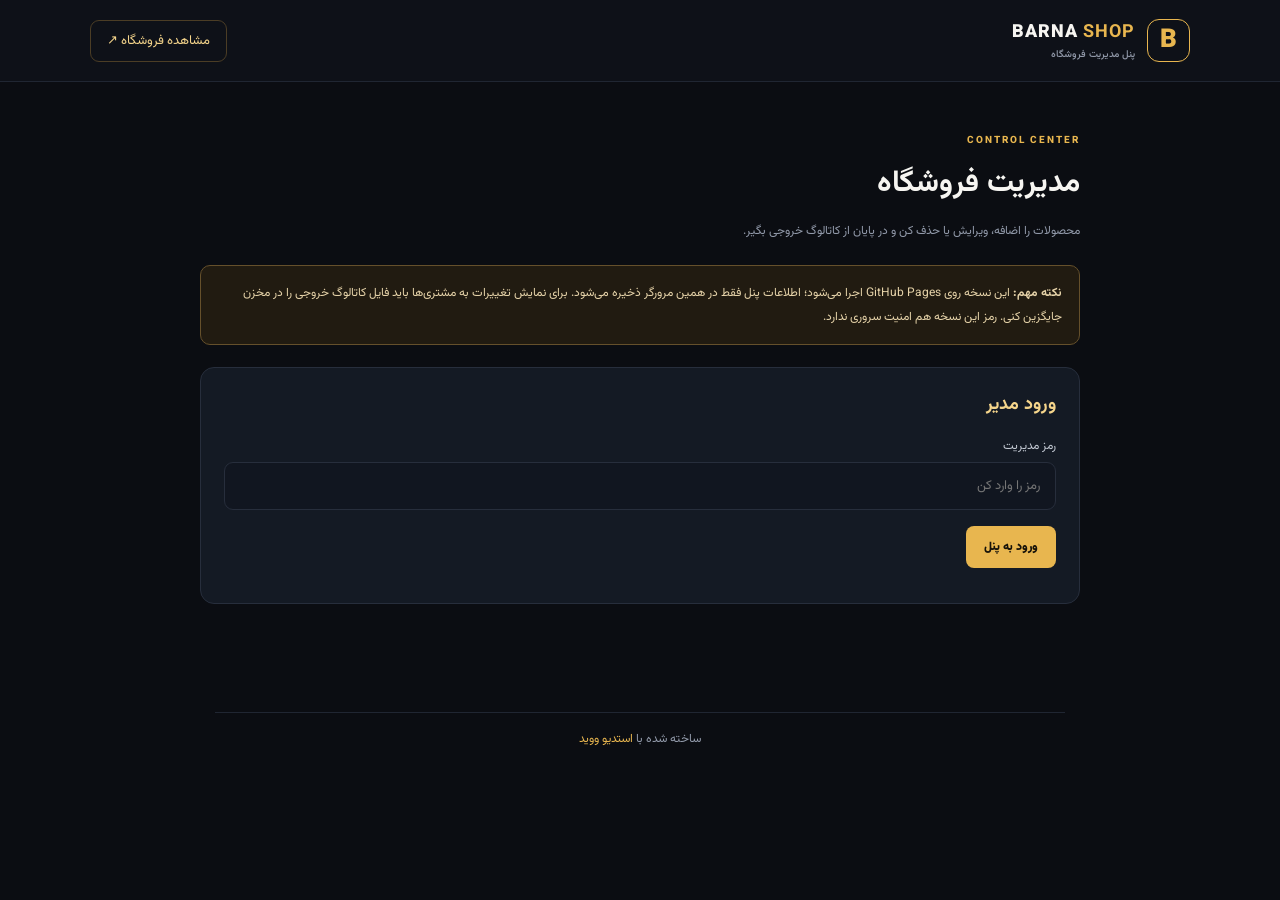
==== admin.html @ 55c76402 "Add files via upload" ====
<!doctype html>
<html lang="fa" dir="rtl"><head><meta charset="utf-8"><meta name="viewport" content="width=device-width,initial-scale=1"><meta name="theme-color" content="#0b0d12"><title>مدیریت | برنا شاپ</title><link rel="stylesheet" href="style.css"><link rel="stylesheet" href="admin.css"></head>
<body><header class="topbar"><a class="brand" href="index.html"><span class="brand-mark">B</span><span>BARNA <b>SHOP</b><small>پنل مدیریت فروشگاه</small></span></a><a class="telegram-link" href="index.html">مشاهده فروشگاه ↗</a></header>
<main class="admin-wrap">
  <div class="admin-heading"><span class="eyebrow">CONTROL CENTER</span><h1>مدیریت فروشگاه</h1><p>محصولات را اضافه، ویرایش یا حذف کن و در پایان از کاتالوگ خروجی بگیر.</p></div>
  <div class="notice"><b>نکته مهم:</b> این نسخه روی GitHub Pages اجرا می‌شود؛ اطلاعات پنل فقط در همین مرورگر ذخیره می‌شود. برای نمایش تغییرات به مشتری‌ها باید فایل کاتالوگ خروجی را در مخزن جایگزین کنی. رمز این نسخه هم امنیت سروری ندارد.</div>
  <section class="admin-card" id="loginPanel"><h2>ورود مدیر</h2><label for="password">رمز مدیریت</label><input id="password" type="password" placeholder="رمز را وارد کن"><button class="gold-button" id="loginBtn">ورود به پنل</button><p class="error" id="loginError"></p></section>
  <section id="dashboard" hidden>
    <div class="admin-card"><div class="card-title"><h2 id="formTitle">افزودن اکانت جدید</h2><button class="subtle-btn" id="cancelEdit" hidden>لغو ویرایش</button></div>
      <form id="productForm">
        <input type="hidden" id="editId">
        <label for="title">عنوان اکانت</label><input id="title" required maxlength="90" placeholder="مثلاً اکانت لجندری">
        <label for="description">توضیحات</label><textarea id="description" rows="3" maxlength="700" placeholder="جزئیات اکانت را بنویس..."></textarea>
        <div class="form-row"><div><label for="price">قیمت (تومان)</label><input id="price" type="number" min="0" required placeholder="مثلاً 2500000"></div><div><label for="status">وضعیت</label><select id="status"><option value="available">موجود</option><option value="sold">فروخته شده</option></select></div></div>
        <label for="images">تصاویر اکانت (چند عکس از گالری)</label><input id="images" type="file" accept="image/*" multiple>
        <small class="hint">عکس‌ها در همین مرورگر ذخیره می‌شوند. حجم هر عکس به‌صورت خودکار کم می‌شود.</small>
        <div class="preview-row" id="imagePreview"></div>
        <button class="gold-button" type="submit" id="saveBtn">ثبت محصول</button><p class="success" id="formMessage"></p>
      </form>
    </div>
    <div class="admin-card"><div class="card-title"><h2>تنظیمات سفارش</h2></div><label for="orderLink">لینک روبیکا برای سفارش</label><input id="orderLink" type="url" placeholder="https://rubika.ir/Studivoid"><button class="gold-button" id="saveSettings">ذخیره تنظیمات</button></div>
    <div class="admin-card"><div class="card-title"><h2>فهرست محصولات</h2><span id="adminCount" class="count"></span></div><div id="adminProducts" class="admin-products"></div></div>
    <div class="admin-card"><h2>پشتیبان‌گیری و انتقال به سایت</h2><p class="hint">برای اینکه مشتری‌ها هم محصولات جدید را ببینند، کاتالوگ را دانلود کن و در مرحله بعد فایل products.json را در GitHub با آن جایگزین کن.</p><div class="export-actions"><button class="gold-button" id="exportBtn">دانلود کاتالوگ محصولات</button><label class="import-btn">وارد کردن کاتالوگ<input id="importFile" type="file" accept="application/json"></label></div></div>
  </section>
</main><footer><div class="copyright">ساخته شده با <a href="https://rubika.ir/Studivoid">استدیو ووید</a></div></footer><script src="admin.js"></script></body></html>
---- style.css ----
@import url('https://fonts.googleapis.com/css2?family=Vazirmatn:wght@400;500;600;700;800;900&display=swap');
:root{--bg:#0b0d12;--panel:#131720;--panel2:#191f2b;--line:#272e3c;--gold:#e8b64f;--gold2:#f5d58b;--muted:#929aaa;--white:#f6f5f1}
*{box-sizing:border-box}html{scroll-behavior:smooth}body{margin:0;background:var(--bg);color:var(--white);font-family:Vazirmatn,Tahoma,sans-serif}a{color:inherit;text-decoration:none}.topbar{height:82px;padding:0 7%;display:flex;align-items:center;justify-content:space-between;border-bottom:1px solid #202632;background:#0e1118}.brand{display:flex;gap:12px;align-items:center;font-size:18px;font-weight:900;letter-spacing:1px}.brand b,.footer-brand{color:var(--gold)}.brand small{display:block;font-size:10px;letter-spacing:0;color:var(--muted);font-weight:500}.brand-mark{display:grid;place-items:center;width:43px;height:43px;border:1px solid var(--gold);color:var(--gold);font-size:26px;border-radius:12px}.telegram-link{font-size:13px;color:var(--gold2);border:1px solid #4b3d25;padding:10px 16px;border-radius:9px}.hero{min-height:420px;padding:65px 9%;display:flex;align-items:center;justify-content:space-between;overflow:hidden;background:radial-gradient(ellipse at 78% 40%,#262337 0%,#111521 38%,#0b0d12 75%);border-bottom:1px solid #202632}.hero-copy{max-width:520px;z-index:1}.eyebrow{font-size:10px;letter-spacing:2px;color:var(--gold);font-weight:800}.hero h1{font-size:clamp(32px,5vw,55px);line-height:1.45;margin:14px 0}.hero h1 em{font-style:normal;color:var(--gold)}.hero p{color:#aab1c0;line-height:2;font-size:14px}.gold-btn{display:inline-flex;gap:25px;align-items:center;background:linear-gradient(120deg,var(--gold2),var(--gold));color:#15130e;padding:13px 21px;border-radius:9px;font-weight:900;margin-top:18px}.hero-art{width:330px;height:260px;position:relative;margin-left:7%;display:grid;place-items:center}.art-ring{position:absolute;width:245px;height:245px;border:1px solid #79633b;border-radius:50%;box-shadow:0 0 70px #c28d2830,inset 0 0 50px #c28d2815}.art-glow{position:absolute;width:150px;height:150px;background:#d49d3c22;filter:blur(35px);border-radius:50%}.art-card{position:relative;transform:rotate(-8deg);width:190px;height:145px;border:1px solid #80683d;border-radius:15px;background:linear-gradient(145deg,#272b37,#10131c);box-shadow:0 25px 65px #0009;display:flex;flex-direction:column;justify-content:center;align-items:center;color:var(--gold)}.art-card span{font-size:12px;letter-spacing:5px}.art-card strong{font-size:36px;letter-spacing:4px}.art-card small{font-size:8px;color:#b7a27c;letter-spacing:2px}.art-chip{position:absolute;bottom:20px;right:0;background:#191e29;border:1px solid #3c4658;padding:10px 14px;border-radius:9px;color:#d4d9e1;font-size:10px;line-height:1.6;letter-spacing:1px}.section{padding:55px 8%}.section-head{display:flex;align-items:end;justify-content:space-between}.section-head h2{font-size:27px;margin:7px 0 0}.count{color:var(--muted);font-size:12px}.filters{display:flex;gap:12px;margin:25px 0}.filters input,.filters select,.admin-card input,.admin-card textarea,.admin-card select{background:#111620;border:1px solid var(--line);color:var(--white);padding:13px 15px;border-radius:9px;font:inherit;outline:none}.filters input{flex:1;min-width:0}.filters select{min-width:160px}.filters input:focus,.admin-card input:focus,.admin-card textarea:focus{border-color:var(--gold)}.product-grid{display:grid;grid-template-columns:repeat(auto-fill,minmax(230px,1fr));gap:19px}.product-card{background:linear-gradient(155deg,#191f2b,#11151e);border:1px solid #293140;border-radius:14px;overflow:hidden;transition:.2s}.product-card:hover{transform:translateY(-4px);border-color:#8e713c}.product-image{height:185px;background:#0d1119;position:relative;cursor:pointer}.product-image img{width:100%;height:100%;object-fit:cover}.no-image{height:100%;display:grid;place-items:center;color:#606b7d;font-size:38px;background:repeating-linear-gradient(135deg,#141a25,#141a25 12px,#111620 12px,#111620 24px)}.status-pill{position:absolute;top:12px;right:12px;padding:5px 10px;border-radius:20px;font-size:10px;background:#173c2b;color:#8de0ac}.status-pill.sold{background:#49252a;color:#ff9da5}.product-info{padding:16px}.product-info h3{margin:0 0 8px;font-size:16px}.product-info p{margin:0;color:var(--muted);font-size:12px;line-height:1.9;min-height:44px;white-space:pre-wrap}.product-bottom{display:flex;justify-content:space-between;align-items:center;margin-top:16px;gap:8px}.price{color:var(--gold2);font-weight:900;font-size:14px}.buy-btn{background:var(--gold);color:#17130a;padding:9px 12px;border-radius:8px;font-size:11px;font-weight:900}.buy-btn.disabled{background:#353b46;color:#9ba2ad;pointer-events:none}.empty-state{text-align:center;padding:55px 15px;color:var(--muted);display:none}.empty-icon{font-size:40px;color:var(--gold)}.empty-state h3{color:#e5e6e8}.trust-strip{display:flex;justify-content:space-around;gap:20px;padding:28px 8%;background:#111620;border-top:1px solid var(--line);border-bottom:1px solid var(--line)}.trust-strip div{display:flex;align-items:center;gap:12px;font-size:12px;color:#bdc3ce}.trust-strip b{color:var(--gold);font-size:19px}footer{text-align:center;padding:38px 15px 20px;color:var(--muted);font-size:12px}footer p{margin:12px 0}footer>a{color:var(--gold2)}.footer-brand{font-weight:900;letter-spacing:3px;font-size:17px}.copyright{border-top:1px solid #202632;margin:25px auto 0;padding-top:17px;max-width:850px}.copyright a{color:var(--gold)}.admin-link{display:block!important;width:max-content;margin:10px auto 0!important;color:#596171!important;font-size:9px;opacity:.35}.admin-link:hover{opacity:1}.lightbox{position:fixed;inset:0;background:#05070cee;z-index:10;display:flex;align-items:center;justify-content:center;padding:55px}.lightbox[hidden]{display:none}.lightbox img{max-width:min(85vw,850px);max-height:78vh;object-fit:contain}.lightbox-close,.lightbox-arrow{position:absolute;background:#171e29;color:white;border:1px solid #465064;border-radius:50%;width:42px;height:42px;font-size:25px;cursor:pointer}.lightbox-close{top:18px;right:18px}.lightbox-arrow.prev{left:20px}.lightbox-arrow.next{right:20px}.lightbox-caption{position:absolute;bottom:18px;color:#ddd;font-size:12px}
@media(max-width:650px){.topbar{height:70px;padding:0 5%}.hero{padding:48px 7%;min-height:380px}.hero-art{position:absolute;left:-75px;opacity:.25;transform:scale(.85)}.hero-copy{max-width:100%}.section{padding:40px 5%}.filters{flex-direction:column}.filters select{width:100%}.product-grid{grid-template-columns:repeat(2,minmax(0,1fr));gap:11px}.product-image{height:135px}.product-info{padding:11px}.product-info h3{font-size:13px}.product-info p{font-size:10px;min-height:50px}.product-bottom{align-items:flex-start;flex-direction:column}.buy-btn{width:100%;text-align:center}.trust-strip{padding:22px 5%;flex-direction:column;gap:14px}.section-head h2{font-size:22px}.lightbox{padding:35px 12px}.lightbox-arrow.prev{left:5px}.lightbox-arrow.next{right:5px}}
@media(max-width:370px){.product-grid{grid-template-columns:1fr}.product-image{height:190px}}
---- admin.css ----
.admin-wrap{max-width:920px;margin:45px auto;padding:0 20px}.admin-heading h1{font-size:30px;margin:8px 0}.admin-heading p,.hint{color:var(--muted);font-size:12px;line-height:2}.notice{margin:22px 0;padding:15px 17px;border:1px solid #65502b;background:#211b11;color:#e6d3a9;border-radius:10px;font-size:12px;line-height:2}.admin-card{background:#141a24;border:1px solid var(--line);border-radius:14px;padding:23px;margin:18px 0}.admin-card h2{font-size:18px;margin:0 0 18px;color:var(--gold2)}.admin-card label{display:block;font-size:12px;margin:14px 0 7px;color:#c4cad4}.admin-card input:not([type=file]),.admin-card textarea,.admin-card select{width:100%;font:inherit;font-size:13px}.admin-card input[type=file]{display:block;width:100%;padding:10px;background:#10151e;border:1px dashed #465064;border-radius:9px;color:#aeb6c4;font-size:12px}.admin-card textarea{resize:vertical}.form-row{display:grid;grid-template-columns:1fr 1fr;gap:15px}.form-row>div{min-width:0}.gold-button,.subtle-btn,.import-btn{display:inline-block;border:0;border-radius:8px;padding:12px 18px;background:var(--gold);color:#17130a;font:inherit;font-size:12px;font-weight:900;cursor:pointer;margin-top:16px}.subtle-btn{background:#293140;color:#e1e5eb;margin:0}.card-title{display:flex;align-items:center;justify-content:space-between;gap:10px}.card-title h2{margin:0}.error{color:#ff929b;font-size:12px}.success{color:#8de0ac;font-size:12px}.preview-row{display:flex;gap:9px;flex-wrap:wrap;margin-top:10px}.preview-row img{width:68px;height:68px;object-fit:cover;border-radius:8px;border:1px solid var(--line)}.admin-products{display:grid;gap:10px;margin-top:17px}.admin-product{display:flex;align-items:center;gap:12px;background:#10151e;border:1px solid #283140;padding:10px;border-radius:10px}.admin-product img,.admin-thumb{width:58px;height:58px;object-fit:cover;border-radius:8px;background:#202735;display:grid;place-items:center;color:var(--gold);flex-shrink:0}.admin-product-info{flex:1;min-width:0}.admin-product-info b{display:block;font-size:13px}.admin-product-info small{color:var(--muted);font-size:11px}.admin-actions{display:flex;gap:7px}.admin-actions button{border:1px solid #414b5d;background:#202735;color:#e5e8ed;border-radius:7px;padding:7px 9px;font:inherit;font-size:10px;cursor:pointer}.admin-actions .delete{color:#ff9ca4}.export-actions{display:flex;gap:10px;flex-wrap:wrap}.export-actions .gold-button{margin-top:8px}.import-btn{margin-top:8px;background:#293140;color:#e5e8ed}.import-btn input{display:none!important}@media(max-width:600px){.admin-wrap{margin:28px auto;padding:0 13px}.admin-card{padding:16px}.form-row{grid-template-columns:1fr}.admin-product{align-items:flex-start;flex-wrap:wrap}.admin-actions{width:100%;padding-right:70px}.admin-actions button{flex:1}.admin-heading h1{font-size:25px}}
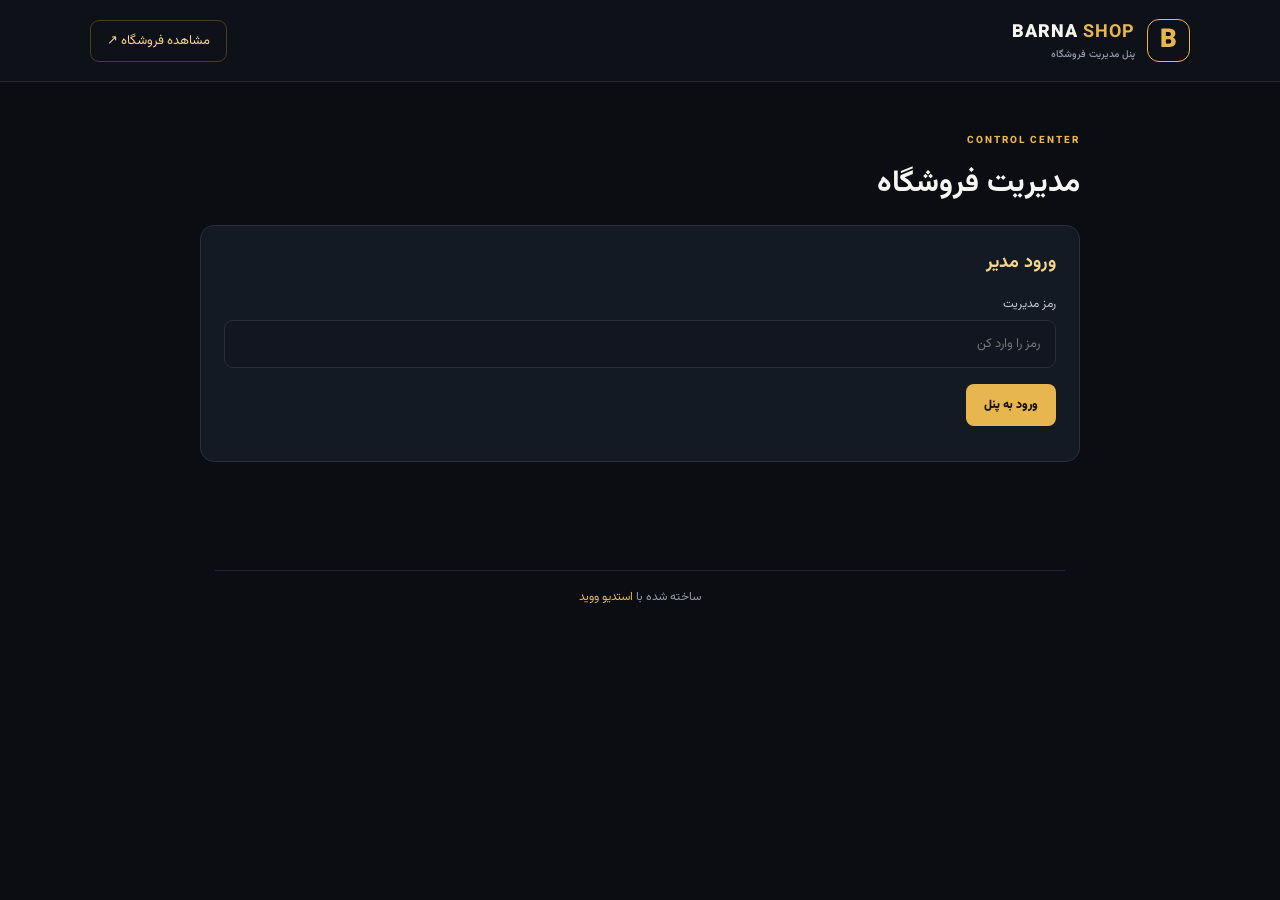
==== commit fe995c3f: "Update admin.html" ====
--- a/admin.html
+++ b/admin.html
@@ -1,25 +1,108 @@
 <!doctype html>
-<html lang="fa" dir="rtl"><head><meta charset="utf-8"><meta name="viewport" content="width=device-width,initial-scale=1"><meta name="theme-color" content="#0b0d12"><title>مدیریت | برنا شاپ</title><link rel="stylesheet" href="style.css"><link rel="stylesheet" href="admin.css"></head>
-<body><header class="topbar"><a class="brand" href="index.html"><span class="brand-mark">B</span><span>BARNA <b>SHOP</b><small>پنل مدیریت فروشگاه</small></span></a><a class="telegram-link" href="index.html">مشاهده فروشگاه ↗</a></header>
+<html lang="fa" dir="rtl">
+<head>
+<meta charset="utf-8">
+<meta name="viewport" content="width=device-width,initial-scale=1">
+<meta name="theme-color" content="#0b0d12">
+<title>مدیریت | برنا شاپ</title>
+<link rel="stylesheet" href="style.css">
+<link rel="stylesheet" href="admin.css">
+</head>
+
+<body>
+<header class="topbar">
+  <a class="brand" href="index.html">
+    <span class="brand-mark">B</span>
+    <span>BARNA <b>SHOP</b><small>پنل مدیریت فروشگاه</small></span>
+  </a>
+  <a class="telegram-link" href="index.html">مشاهده فروشگاه ↗</a>
+</header>
+
 <main class="admin-wrap">
-  <div class="admin-heading"><span class="eyebrow">CONTROL CENTER</span><h1>مدیریت فروشگاه</h1><p>محصولات را اضافه، ویرایش یا حذف کن و در پایان از کاتالوگ خروجی بگیر.</p></div>
-  <div class="notice"><b>نکته مهم:</b> این نسخه روی GitHub Pages اجرا می‌شود؛ اطلاعات پنل فقط در همین مرورگر ذخیره می‌شود. برای نمایش تغییرات به مشتری‌ها باید فایل کاتالوگ خروجی را در مخزن جایگزین کنی. رمز این نسخه هم امنیت سروری ندارد.</div>
-  <section class="admin-card" id="loginPanel"><h2>ورود مدیر</h2><label for="password">رمز مدیریت</label><input id="password" type="password" placeholder="رمز را وارد کن"><button class="gold-button" id="loginBtn">ورود به پنل</button><p class="error" id="loginError"></p></section>
+
+  <div class="admin-heading">
+    <span class="eyebrow">CONTROL CENTER</span>
+    <h1>مدیریت فروشگاه</h1>
+  </div>
+
+  <section class="admin-card" id="loginPanel">
+    <h2>ورود مدیر</h2>
+    <label for="password">رمز مدیریت</label>
+    <input id="password" type="password" placeholder="رمز را وارد کن">
+    <button class="gold-button" id="loginBtn">ورود به پنل</button>
+    <p class="error" id="loginError"></p>
+  </section>
+
   <section id="dashboard" hidden>
-    <div class="admin-card"><div class="card-title"><h2 id="formTitle">افزودن اکانت جدید</h2><button class="subtle-btn" id="cancelEdit" hidden>لغو ویرایش</button></div>
+
+    <div class="admin-card">
+      <div class="card-title">
+        <h2 id="formTitle">افزودن اکانت جدید</h2>
+        <button class="subtle-btn" id="cancelEdit" hidden>لغو ویرایش</button>
+      </div>
+
       <form id="productForm">
         <input type="hidden" id="editId">
-        <label for="title">عنوان اکانت</label><input id="title" required maxlength="90" placeholder="مثلاً اکانت لجندری">
-        <label for="description">توضیحات</label><textarea id="description" rows="3" maxlength="700" placeholder="جزئیات اکانت را بنویس..."></textarea>
-        <div class="form-row"><div><label for="price">قیمت (تومان)</label><input id="price" type="number" min="0" required placeholder="مثلاً 2500000"></div><div><label for="status">وضعیت</label><select id="status"><option value="available">موجود</option><option value="sold">فروخته شده</option></select></div></div>
-        <label for="images">تصاویر اکانت (چند عکس از گالری)</label><input id="images" type="file" accept="image/*" multiple>
+
+        <label for="title">عنوان اکانت</label>
+        <input id="title" required maxlength="90" placeholder="مثلاً اکانت لجندری">
+
+        <label for="description">توضیحات</label>
+        <textarea id="description" rows="3" maxlength="700" placeholder="جزئیات اکانت را بنویس..."></textarea>
+
+        <div class="form-row">
+          <div>
+            <label for="price">قیمت (تومان)</label>
+            <input id="price" type="number" min="0" required placeholder="مثلاً 2500000">
+          </div>
+          <div>
+            <label for="status">وضعیت</label>
+            <select id="status">
+              <option value="available">موجود</option>
+              <option value="sold">فروخته شده</option>
+            </select>
+          </div>
+        </div>
+
+        <label for="images">تصاویر اکانت (چند عکس از گالری)</label>
+        <input id="images" type="file" accept="image/*" multiple>
+
         <small class="hint">عکس‌ها در همین مرورگر ذخیره می‌شوند. حجم هر عکس به‌صورت خودکار کم می‌شود.</small>
+
         <div class="preview-row" id="imagePreview"></div>
-        <button class="gold-button" type="submit" id="saveBtn">ثبت محصول</button><p class="success" id="formMessage"></p>
+
+        <button class="gold-button" type="submit" id="saveBtn">ثبت محصول</button>
+        <p class="success" id="formMessage"></p>
       </form>
     </div>
-    <div class="admin-card"><div class="card-title"><h2>تنظیمات سفارش</h2></div><label for="orderLink">لینک روبیکا برای سفارش</label><input id="orderLink" type="url" placeholder="https://rubika.ir/Studivoid"><button class="gold-button" id="saveSettings">ذخیره تنظیمات</button></div>
-    <div class="admin-card"><div class="card-title"><h2>فهرست محصولات</h2><span id="adminCount" class="count"></span></div><div id="adminProducts" class="admin-products"></div></div>
-    <div class="admin-card"><h2>پشتیبان‌گیری و انتقال به سایت</h2><p class="hint">برای اینکه مشتری‌ها هم محصولات جدید را ببینند، کاتالوگ را دانلود کن و در مرحله بعد فایل products.json را در GitHub با آن جایگزین کن.</p><div class="export-actions"><button class="gold-button" id="exportBtn">دانلود کاتالوگ محصولات</button><label class="import-btn">وارد کردن کاتالوگ<input id="importFile" type="file" accept="application/json"></label></div></div>
+
+    <div class="admin-card">
+      <div class="card-title">
+        <h2>تنظیمات سفارش</h2>
+      </div>
+      <label for="orderLink">لینک روبیکا برای سفارش</label>
+      <input id="orderLink" type="url" placeholder="https://rubika.ir/Studivoid">
+      <button class="gold-button" id="saveSettings">ذخیره تنظیمات</button>
+    </div>
+
+    <div class="admin-card">
+      <div class="card-title">
+        <h2>فهرست محصولات</h2>
+        <span id="adminCount" class="count"></span>
+      </div>
+      <div id="adminProducts" class="admin-products"></div>
+    </div>
+
   </section>
-</main><footer><div class="copyright">ساخته شده با <a href="https://rubika.ir/Studivoid">استدیو ووید</a></div></footer><script src="admin.js"></script></body></html>+</main>
+
+<footer>
+  <div class="copyright">
+    ساخته شده با
+    <a href="https://rubika.ir/Studivoid">استدیو ووید</a>
+  </div>
+</footer>
+
+<script src="admin.js"></script>
+</body>
+</html>
